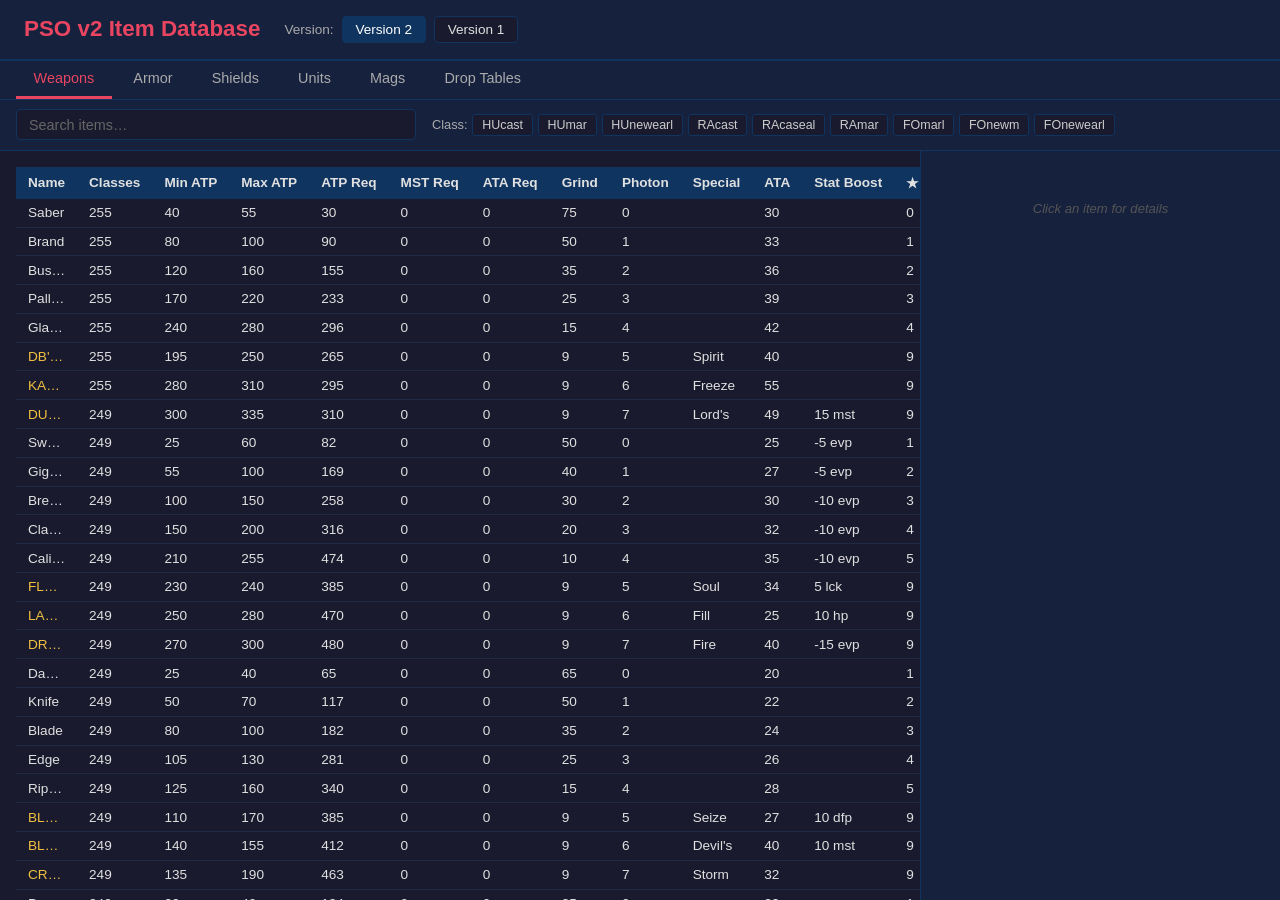
==== index.html @ 4a0ba2b6 "Add files via upload" ====
<!DOCTYPE html>
<html lang="en">
<head>
  <meta charset="UTF-8" />
  <meta name="viewport" content="width=device-width, initial-scale=1.0" />
  <title>PSO v2 Item Database</title>
  <link rel="stylesheet" href="style.css" />
</head>
<body>

  <header>
    <h1>PSO v2 Item Database</h1>

    <div id="version-bar">
      <label>Version:</label>
      <button class="ver-btn active" data-ver="v2">Version 2</button>
      <button class="ver-btn" data-ver="v1">Version 1</button>
    </div>

    <!-- =====================================================================
         WASM STUB: Custom data file upload
         When the WASM parser is ready, unhide this section and wire up
         handleFileUpload() in app.js to pass the ArrayBuffer to the
         WASM module instead of loading a JSON file.
         ===================================================================== -->
    <div id="wasm-upload" class="hidden">
      <label for="data-file">Load custom data file:</label>
      <input type="file" id="data-file" accept=".bin,.dat,.prs" />
      <span id="wasm-status"></span>
    </div>

  </header>

  <nav id="tab-bar">
    <button class="tab-btn active" data-tab="weapons">Weapons</button>
    <button class="tab-btn" data-tab="armor">Armor</button>
    <button class="tab-btn" data-tab="shields">Shields</button>
    <button class="tab-btn" data-tab="units">Units</button>
    <button class="tab-btn" data-tab="mags">Mags</button>
    <button class="tab-btn" data-tab="drops">Drop Tables</button>
  </nav>

  <div id="controls">
    <input type="text" id="search-box" placeholder="Search items…" />
    <div id="class-filter-bar" class="hidden">
      <span class="filter-label">Class:</span>
      <button class="class-btn" data-cls="HUcast">HUcast</button>
      <button class="class-btn" data-cls="HUmar">HUmar</button>
      <button class="class-btn" data-cls="HUnewearl">HUnewearl</button>
      <button class="class-btn" data-cls="RAcast">RAcast</button>
      <button class="class-btn" data-cls="RAcaseal">RAcaseal</button>
      <button class="class-btn" data-cls="RAmar">RAmar</button>
      <button class="class-btn" data-cls="FOmarl">FOmarl</button>
      <button class="class-btn" data-cls="FOnewm">FOnewm</button>
      <button class="class-btn" data-cls="FOnewearl">FOnewearl</button>
    </div>
    <div id="section-filter-bar" class="hidden">
      <span class="filter-label">Section ID:</span>
      <button class="section-btn" data-sid="0">Viridia</button>
      <button class="section-btn" data-sid="1">Greenill</button>
      <button class="section-btn" data-sid="2">Skyly</button>
      <button class="section-btn" data-sid="3">Bluefull</button>
      <button class="section-btn" data-sid="4">Purplenum</button>
      <button class="section-btn" data-sid="5">Pinkal</button>
      <button class="section-btn" data-sid="6">Redria</button>
      <button class="section-btn" data-sid="7">Oran</button>
      <button class="section-btn" data-sid="8">Yellowboze</button>
      <button class="section-btn" data-sid="9">Whitill</button>
    </div>
  </div>

  <div id="content-area">
    <main id="table-container">
      <table id="item-table">
        <thead id="table-head"></thead>
        <tbody id="table-body"></tbody>
      </table>
    </main>

    <aside id="detail-panel">
      <div id="detail-placeholder">Click an item for details</div>
      <div id="detail-content" class="hidden"></div>
    </aside>
  </div>

  <script src="app.js"></script>

  <!-- =====================================================================
       WASM STUB: Load WASM module script
       Uncomment when the Emscripten-compiled parser is ready.
       The module should export parsePSOData(uint8Array) -> Object
       matching the same shape as the JSON data files above.

       <script src="wasm/pso_parser.js"></script>
  ===================================================================== -->

</body>
</html>
---- style.css ----
* {
  box-sizing: border-box;
  margin: 0;
  padding: 0;
}

body {
  font-family: sans-serif;
  background: #1a1a2e;
  color: #e0e0e0;
  height: 100vh;
  display: flex;
  flex-direction: column;
  overflow: hidden;
}

header {
  background: #16213e;
  padding: 1rem 1.5rem;
  border-bottom: 2px solid #0f3460;
  display: flex;
  align-items: center;
  gap: 1.5rem;
  flex-wrap: wrap;
}

header h1 {
  font-size: 1.4rem;
  color: #e94560;
  white-space: nowrap;
}

#version-bar {
  display: flex;
  align-items: center;
  gap: 0.5rem;
}

#version-bar label {
  font-size: 0.85rem;
  color: #aaa;
}

.ver-btn {
  padding: 0.3rem 0.8rem;
  border: 1px solid #0f3460;
  background: #1a1a2e;
  color: #e0e0e0;
  border-radius: 4px;
  cursor: pointer;
  font-size: 0.85rem;
  transition: background 0.15s;
}

.ver-btn.active {
  background: #0f3460;
  color: #fff;
}

/* WASM upload section — hidden until WASM path is implemented */
#wasm-upload {
  display: flex;
  align-items: center;
  gap: 0.5rem;
  font-size: 0.85rem;
  color: #aaa;
}

#wasm-upload label {
  white-space: nowrap;
}

#wasm-status {
  color: #e94560;
  font-size: 0.8rem;
}

.hidden {
  display: none !important;
}

nav#tab-bar {
  background: #16213e;
  padding: 0 1rem;
  display: flex;
  gap: 0.25rem;
  border-bottom: 1px solid #0f3460;
  overflow-x: auto;
}

.tab-btn {
  padding: 0.6rem 1.1rem;
  border: none;
  border-bottom: 3px solid transparent;
  background: transparent;
  color: #aaa;
  cursor: pointer;
  font-size: 0.9rem;
  white-space: nowrap;
  transition: color 0.15s, border-color 0.15s;
}

.tab-btn:hover {
  color: #e0e0e0;
}

.tab-btn.active {
  color: #e94560;
  border-bottom-color: #e94560;
}

#controls {
  padding: 0.6rem 1rem;
  background: #16213e;
  border-bottom: 1px solid #0f3460;
  display: flex;
  align-items: center;
  gap: 1rem;
  flex-wrap: wrap;
}

#class-filter-bar {
  display: flex;
  align-items: center;
  gap: 0.3rem;
  flex-wrap: wrap;
}

.filter-label {
  font-size: 0.8rem;
  color: #aaa;
  white-space: nowrap;
}

.class-btn {
  padding: 0.2rem 0.55rem;
  border: 1px solid #0f3460;
  background: #1a1a2e;
  color: #ccc;
  border-radius: 3px;
  cursor: pointer;
  font-size: 0.78rem;
  white-space: nowrap;
  transition: background 0.12s, color 0.12s;
}

.class-btn:hover {
  background: #1f3460;
  color: #fff;
}

.class-btn.active {
  background: #e94560;
  border-color: #e94560;
  color: #fff;
}

#section-filter-bar {
  display: flex;
  align-items: center;
  gap: 0.3rem;
  flex-wrap: wrap;
}

.section-btn {
  padding: 0.2rem 0.55rem;
  border: 1px solid #0f3460;
  background: #1a1a2e;
  color: #ccc;
  border-radius: 3px;
  cursor: pointer;
  font-size: 0.78rem;
  white-space: nowrap;
  transition: background 0.12s, color 0.12s, border-color 0.12s;
}

.section-btn:hover {
  background: #1f3460;
  color: #fff;
}

.section-btn[data-sid="0"].active { background: #008000; border-color: #008000; color: #fff; }
.section-btn[data-sid="1"].active { background: #32CD32; border-color: #32CD32; color: #111; }
.section-btn[data-sid="2"].active { background: #87CEEB; border-color: #87CEEB; color: #111; }
.section-btn[data-sid="3"].active { background: #4444ff; border-color: #4444ff; color: #fff; }
.section-btn[data-sid="4"].active { background: #cc66cc; border-color: #cc66cc; color: #fff; }
.section-btn[data-sid="5"].active { background: #E9967A; border-color: #E9967A; color: #111; }
.section-btn[data-sid="6"].active { background: #FF4444; border-color: #FF4444; color: #fff; }
.section-btn[data-sid="7"].active { background: #FF8C00; border-color: #FF8C00; color: #111; }
.section-btn[data-sid="8"].active { background: #FFD700; border-color: #FFD700; color: #111; }
.section-btn[data-sid="9"].active { background: #A0A0A0; border-color: #A0A0A0; color: #111; }

#search-box {
  width: 100%;
  max-width: 400px;
  padding: 0.4rem 0.75rem;
  background: #1a1a2e;
  border: 1px solid #0f3460;
  border-radius: 4px;
  color: #e0e0e0;
  font-size: 0.9rem;
}

#search-box::placeholder {
  color: #666;
}

#content-area {
  display: flex;
  flex: 1;
  min-height: 0;
  overflow: hidden;
}

#table-container {
  flex: 1;
  padding: 1rem;
  overflow: auto;
  min-width: 0;
}

#detail-panel {
  width: 360px;
  min-width: 280px;
  max-width: 400px;
  background: #16213e;
  border-left: 1px solid #0f3460;
  padding: 1rem;
  font-size: 0.82rem;
  line-height: 1.5;
  color: #e0e0e0;
  overflow-y: auto;
  flex-shrink: 0;
}

#detail-placeholder {
  color: #555;
  font-style: italic;
  text-align: center;
  margin-top: 2rem;
}

#detail-content h3 {
  color: #e94560;
  margin-bottom: 0.5rem;
  font-size: 0.95rem;
  word-break: break-word;
}

.detail-section {
  margin-top: 0.85rem;
}

.detail-section-title {
  color: #aaa;
  font-size: 0.72rem;
  text-transform: uppercase;
  letter-spacing: 0.05em;
  border-bottom: 1px solid #0f3460;
  padding-bottom: 0.2rem;
  margin-bottom: 0.35rem;
}

.detail-classes {
  display: flex;
  flex-wrap: wrap;
  gap: 0.3rem;
}

.detail-class-tag {
  background: #0f3460;
  border-radius: 3px;
  padding: 0.1rem 0.4rem;
  font-size: 0.75rem;
  white-space: nowrap;
}

.detail-description {
  color: #ccc;
  font-style: italic;
}

.detail-drop-row {
  display: grid;
  grid-template-columns: 70px 90px 1fr 60px;
  gap: 0.25rem;
  font-size: 0.75rem;
  color: #bbb;
  margin-bottom: 0.15rem;
}

.detail-drop-row span:nth-child(3) {
  color: #e0e0e0;
}

.detail-drop-row span:last-child {
  color: #aaa;
  text-align: right;
}

.detail-note {
  color: #f0c040;
}

.detail-unobtainable {
  color: #e94560;
  font-weight: bold;
}

.feed-table {
  font-family: monospace;
  font-size: 0.7rem;
  margin-top: 0.2rem;
}

.feed-header,
.feed-row {
  display: grid;
  grid-template-columns: 95px repeat(6, 1fr);
  gap: 0;
}

.feed-header {
  color: #aaa;
  border-bottom: 1px solid #0f3460;
  padding-bottom: 0.15rem;
  margin-bottom: 0.1rem;
}

.feed-header span,
.feed-row span {
  text-align: right;
  padding: 0.05rem 0.2rem;
}

.feed-header span:first-child,
.feed-row span:first-child {
  text-align: left;
  color: #ccc;
}

.feed-row span {
  color: #e0e0e0;
}

.feed-row span:not(:first-child) {
  color: #bbb;
}

.feed-row:nth-child(even) {
  background: rgba(255,255,255,0.03);
}

#item-table {
  width: 100%;
  border-collapse: collapse;
  font-size: 0.85rem;
}

#item-table th {
  background: #0f3460;
  color: #e0e0e0;
  padding: 0.5rem 0.75rem;
  text-align: left;
  white-space: nowrap;
  cursor: pointer;
  user-select: none;
}

#item-table th:hover {
  background: #1a4a80;
}

#item-table th.sort-asc::after  { content: " ▲"; font-size: 0.7em; }
#item-table th.sort-desc::after { content: " ▼"; font-size: 0.7em; }

#item-table td {
  padding: 0.4rem 0.75rem;
  border-bottom: 1px solid #1f2a44;
  white-space: nowrap;
  overflow: hidden;
  text-overflow: ellipsis;
  max-width: 0;
}

#item-table tbody tr {
  cursor: pointer;
}

#item-table tbody tr:hover {
  background: #1f2a44;
}

#item-table tbody tr.selected {
  background: #1a3a5c;
}

/* Rare items (stars >= 9) get a subtle highlight */
#item-table tbody tr.rare td:first-child {
  color: #f0c040;
}

#loading-msg {
  text-align: center;
  padding: 2rem;
  color: #aaa;
  font-size: 1rem;
}
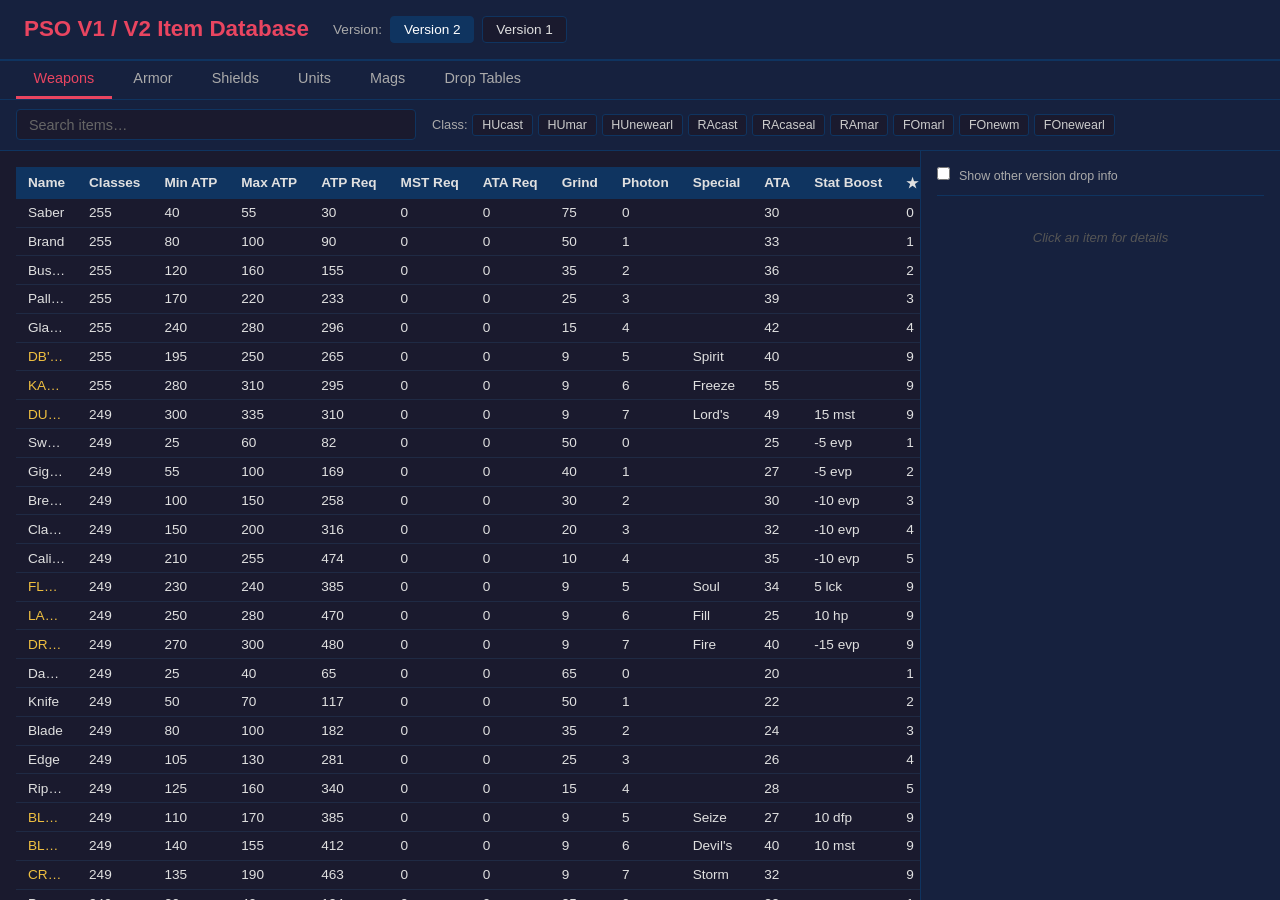
==== commit ac5bd1be: "new v1 data" ====
--- a/index.html
+++ b/index.html
@@ -9,13 +9,15 @@
 <body>
 
   <header>
-    <h1>PSO v2 Item Database</h1>
+    <h1>PSO V1 / V2 Item Database</h1>
 
     <div id="version-bar">
       <label>Version:</label>
       <button class="ver-btn active" data-ver="v2">Version 2</button>
       <button class="ver-btn" data-ver="v1">Version 1</button>
     </div>
+
+    <a class="nav-link hidden" href="gc.html">GameCube (V3) →</a>
 
     <!-- =====================================================================
          WASM STUB: Custom data file upload
@@ -78,6 +80,9 @@
     </main>
 
     <aside id="detail-panel">
+      <div id="cross-version-toggle">
+        <label><input type="checkbox" id="show-other-ver" /> Show other version drop info</label>
+      </div>
       <div id="detail-placeholder">Click an item for details</div>
       <div id="detail-content" class="hidden"></div>
     </aside>
--- a/style.css
+++ b/style.css
@@ -28,6 +28,22 @@
   font-size: 1.4rem;
   color: #e94560;
   white-space: nowrap;
+}
+
+.nav-link {
+  color: #e94560;
+  text-decoration: none;
+  font-size: 0.9rem;
+  white-space: nowrap;
+  padding: 0.3rem 0.7rem;
+  border: 1px solid #e94560;
+  border-radius: 4px;
+  margin-left: auto;
+}
+
+.nav-link:hover {
+  background: #e94560;
+  color: #fff;
 }
 
 #version-bar {
@@ -233,6 +249,24 @@
   flex-shrink: 0;
 }
 
+#cross-version-toggle {
+  font-size: 0.78rem;
+  color: #aaa;
+  padding-bottom: 0.6rem;
+  border-bottom: 1px solid #0f3460;
+  margin-bottom: 0.6rem;
+}
+
+#cross-version-toggle input {
+  margin-right: 0.35rem;
+  accent-color: #e94560;
+  cursor: pointer;
+}
+
+#cross-version-toggle label {
+  cursor: pointer;
+}
+
 #detail-placeholder {
   color: #555;
   font-style: italic;
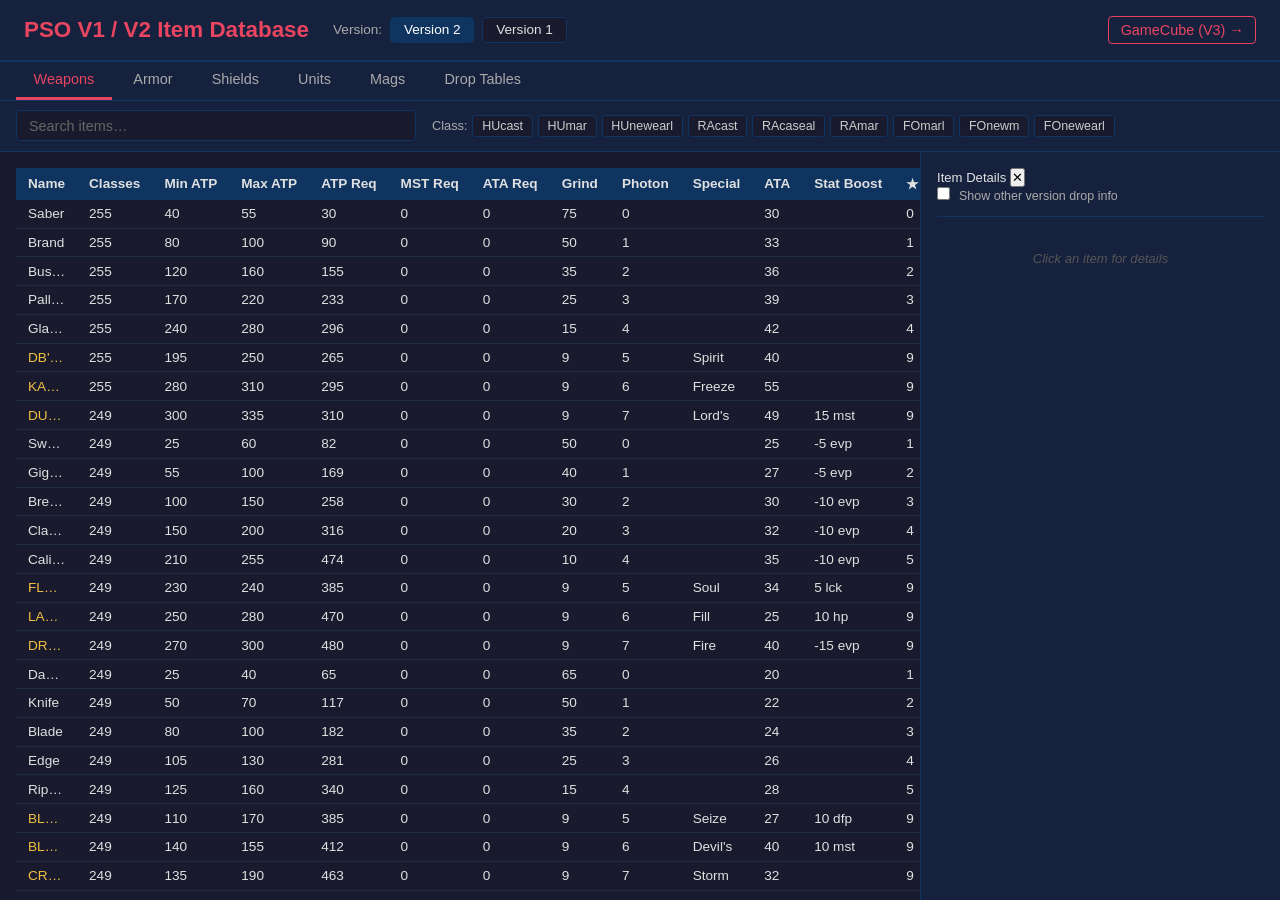
==== commit adca3e70: "Now fixed GC items and colors" ====
--- a/index.html
+++ b/index.html
@@ -5,6 +5,7 @@
   <meta name="viewport" content="width=device-width, initial-scale=1.0" />
   <title>PSO v2 Item Database</title>
   <link rel="stylesheet" href="style.css" />
+  <link rel="icon" href="data:," />
 </head>
 <body>
 
@@ -17,7 +18,7 @@
       <button class="ver-btn" data-ver="v1">Version 1</button>
     </div>
 
-    <a class="nav-link hidden" href="gc.html">GameCube (V3) →</a>
+    <a class="nav-link" href="gc.html">GameCube (V3) →</a>
 
     <!-- =====================================================================
          WASM STUB: Custom data file upload
@@ -80,6 +81,10 @@
     </main>
 
     <aside id="detail-panel">
+      <div id="detail-close">
+        <span id="detail-close-label">Item Details</span>
+        <button id="detail-close-btn" aria-label="Close">✕</button>
+      </div>
       <div id="cross-version-toggle">
         <label><input type="checkbox" id="show-other-ver" /> Show other version drop info</label>
       </div>
--- a/style.css
+++ b/style.css
@@ -275,7 +275,7 @@
 }
 
 #detail-content h3 {
-  color: #e94560;
+  color: #e0e0e0;
   margin-bottom: 0.5rem;
   font-size: 0.95rem;
   word-break: break-word;
@@ -429,9 +429,29 @@
   background: #1a3a5c;
 }
 
-/* Rare items (stars >= 9) get a subtle highlight */
-#item-table tbody tr.rare td:first-child {
+/* V1 rare (stars >= 9): gold */
+#item-table tbody tr.rare-v1 td:first-child {
   color: #f0c040;
+}
+
+/* V2 exclusive items: orange/salmon */
+#item-table tbody tr.rare-v2 td:first-child {
+  color: #e8895a;
+}
+
+/* Mag cell evolution mags (Soniti etc.): green */
+#item-table tbody tr.rare-mag-green td:first-child {
+  color: #4caf78;
+}
+
+/* Mag cell mags (CHAO etc.): gold */
+#item-table tbody tr.rare-mag-gold td:first-child {
+  color: #f0c040;
+}
+
+/* S-RANK weapons: pink */
+#item-table tbody tr.rare-srank td:first-child {
+  color: #f07898;
 }
 
 #loading-msg {
@@ -440,3 +460,110 @@
   color: #aaa;
   font-size: 1rem;
 }
+
+/* ============================================================
+   Mobile layout (≤ 768px)
+   ============================================================ */
+@media (max-width: 768px) {
+  body {
+    overflow: auto;
+    height: auto;
+    min-height: 100vh;
+  }
+
+  header {
+    padding: 0.75rem 1rem;
+    gap: 0.75rem;
+  }
+
+  header h1 {
+    font-size: 1.1rem;
+  }
+
+  /* Content area stacks vertically; table takes full width */
+  #content-area {
+    flex-direction: column;
+    overflow: visible;
+  }
+
+  #table-container {
+    padding: 0.5rem;
+    overflow-x: auto;
+    overflow-y: visible;
+  }
+
+  /* Detail panel becomes a fixed overlay sliding up from the bottom */
+  #detail-panel {
+    position: fixed;
+    bottom: 0;
+    left: 0;
+    right: 0;
+    width: 100%;
+    max-width: 100%;
+    min-width: 0;
+    max-height: 55vh;
+    border-left: none;
+    border-top: 2px solid #0f3460;
+    border-radius: 12px 12px 0 0;
+    z-index: 100;
+    transform: translateY(100%);
+    transition: transform 0.25s ease;
+    padding: 0.75rem 1rem 1.5rem;
+  }
+
+  #detail-panel.open {
+    transform: translateY(0);
+  }
+
+#detail-close {
+  display: none;
+}
+
+  /* Close button — only visible on mobile */
+  #detail-close {
+    display: flex;
+    justify-content: space-between;
+    align-items: center;
+    margin-bottom: 0.5rem;
+  }
+
+  #detail-close-btn {
+    background: none;
+    border: none;
+    color: #aaa;
+    font-size: 1.3rem;
+    cursor: pointer;
+    line-height: 1;
+    padding: 0.2rem 0.4rem;
+  }
+
+  #detail-close-label {
+    font-size: 0.75rem;
+    color: #aaa;
+  }
+
+  /* Shrink table font and padding on mobile */
+  #item-table {
+    font-size: 0.78rem;
+  }
+
+  #item-table th,
+  #item-table td {
+    padding: 0.35rem 0.5rem;
+  }
+
+  #item-table th:first-child,
+  #item-table td:first-child {
+    min-width: 180px;
+  }
+
+  /* Controls row */
+  #controls {
+    padding: 0.5rem 0.75rem;
+    gap: 0.5rem;
+  }
+
+  #search-box {
+    max-width: 100%;
+  }
+}
